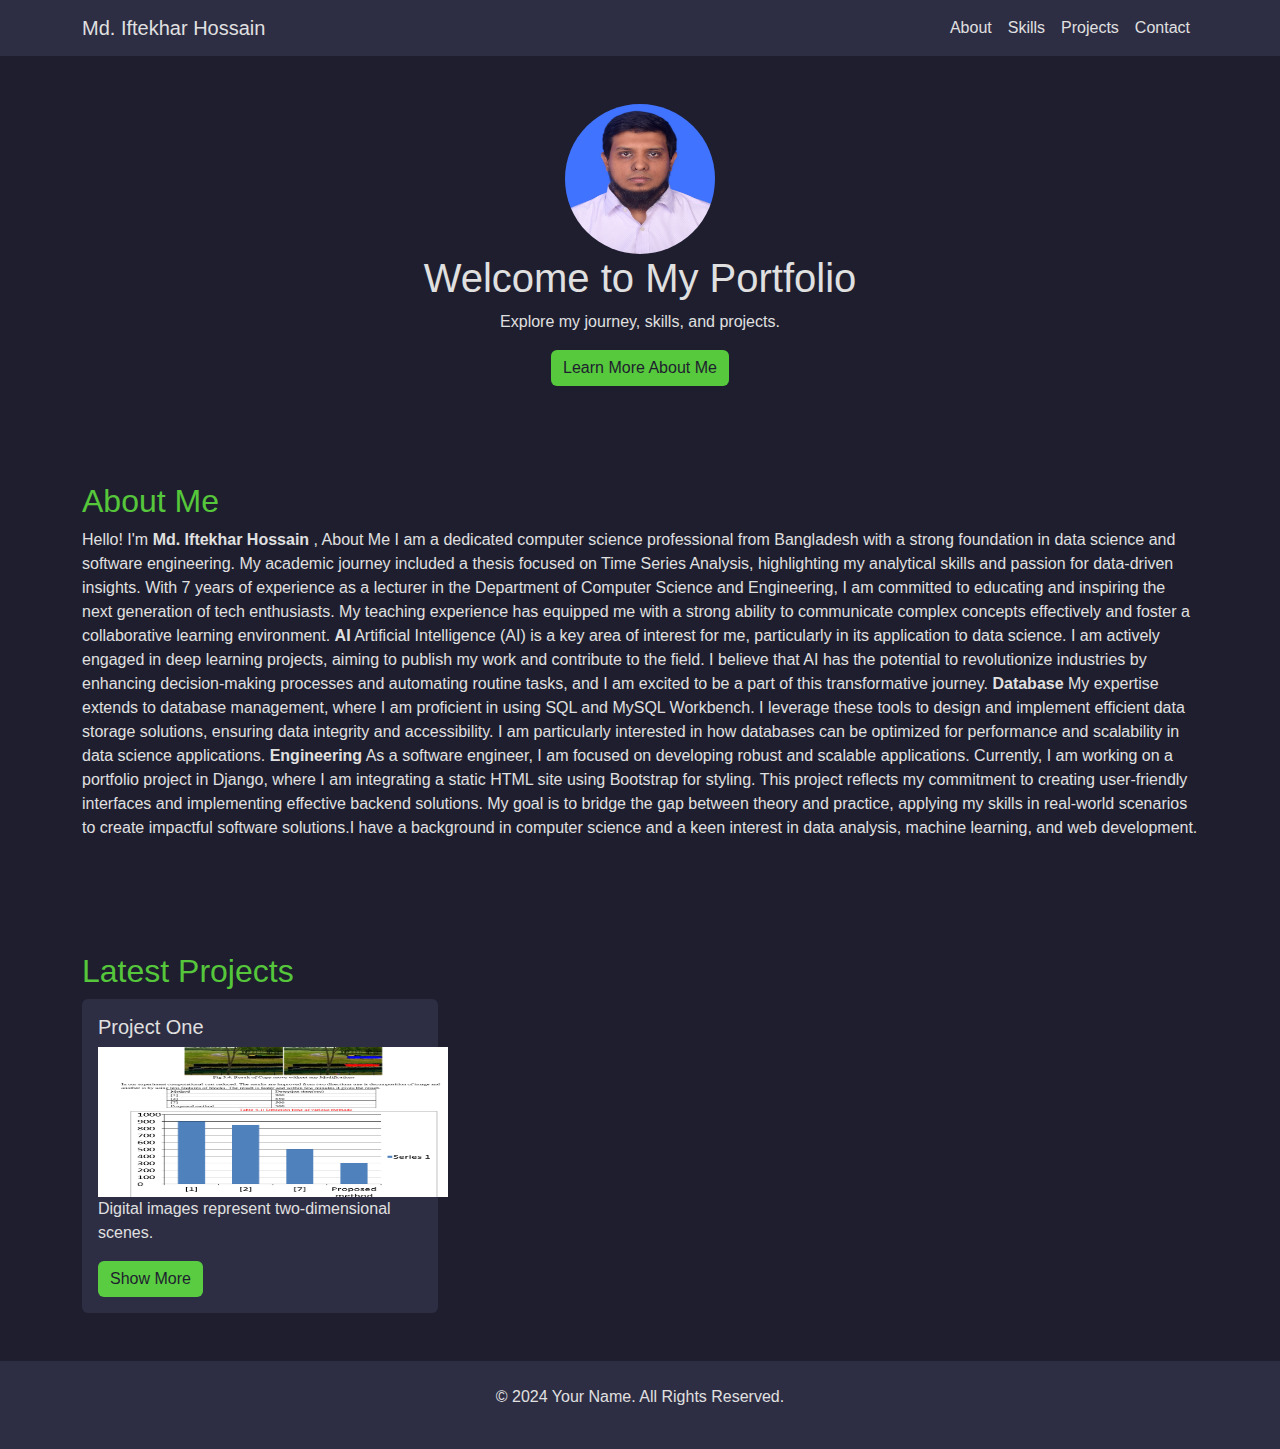
==== index.html @ cca9cec4 "Add files via upload" ====
<!DOCTYPE html>
<html lang="en">
<head>
    <meta charset="UTF-8">
    <meta name="viewport" content="width=device-width, initial-scale=1.0">
    <title>Home - Your Portfolio</title>
    <link href="https://cdn.jsdelivr.net/npm/bootstrap@5.3.0-alpha1/dist/css/bootstrap.min.css" rel="stylesheet">
    <link rel="stylesheet" href="https://cdnjs.cloudflare.com/ajax/libs/font-awesome/6.0.0-beta3/css/all.min.css" integrity="sha384-k6RqeWeci5ZR/Lv4MR0sA0FfDOMtn5oL5z7e7wG1r1T64uF9z7eZ5p5njh0qv" crossorigin="anonymous">
    <link rel="stylesheet" href="style.css">
</head>
<body>
    <!-- Navigation -->
    <nav class="navbar navbar-expand-lg navbar-dark">
        <div class="container">
            <a class="navbar-brand" href="index.html">Md. Iftekhar Hossain</a>
            <button class="navbar-toggler" type="button" data-bs-toggle="collapse" data-bs-target="#navbarNav" aria-controls="navbarNav" aria-expanded="false" aria-label="Toggle navigation">
                <span class="navbar-toggler-icon"></span>
            </button>
            <div class="collapse navbar-collapse" id="navbarNav">
                <ul class="navbar-nav ms-auto">
                    <li class="nav-item"><a class="nav-link" href="about.html">About</a></li>
                    <li class="nav-item"><a class="nav-link" href="skills.html">Skills</a></li>
                    <li class="nav-item"><a class="nav-link" href="projects.html">Projects</a></li>
                    <li class="nav-item"><a class="nav-link" href="contact.html">Contact</a></li>
                </ul>
            </div>
        </div>
    </nav>

<!--about me-->
    <header class="text-center py-5">
        <img src="profile.jpg" alt="Your Name" class="rounded-circle" style="width: 150px; height: 150px;">
        <h1 class="fadeIn">Welcome to My Portfolio</h1>
        <p>Explore my journey, skills, and projects.</p>
        <a href="about.html" class="btn btn-custom">Learn More About Me</a>

            

    </header>


    <!--about me section-->
    <section class="container py-5 slideInUp">
        <h2>About Me</h2>
        <p>Hello! I'm <strong>Md. Iftekhar Hossain </strong>, About Me
            I am a dedicated computer science professional from Bangladesh with a strong foundation 
            in data science and software engineering. My academic journey included a thesis focused on 
            Time Series Analysis, highlighting my analytical skills and passion for data-driven insights.
            With 7 years of experience as a lecturer in the Department of Computer Science and Engineering,
             I am committed to educating and inspiring the next generation of tech enthusiasts. 
             My teaching experience has equipped me with a strong ability to communicate complex 
             concepts effectively and foster a collaborative learning environment.
            
            <strong>AI</strong>
            Artificial Intelligence (AI) is a key area of interest for me, 
            particularly in its application to data science. I am actively engaged in deep
             learning projects, aiming to publish my work and contribute to the field. I believe
              that AI has the potential to revolutionize industries by enhancing decision-making 
              processes and automating routine tasks, and I am excited to be a part of this 
              transformative journey.
            <strong>Database</strong>
            My expertise extends to database management,
             where I am proficient in using SQL and MySQL Workbench. 
             I leverage these tools to design and implement efficient data storage solutions, 
             ensuring data integrity and accessibility. I am particularly interested in how 
             databases can be optimized for performance and scalability in data science applications.
            <strong>Engineering</strong> 
            As a software engineer, I am focused on developing robust and scalable applications. Currently, I am working on a portfolio project in Django, where I am integrating a static HTML site using Bootstrap for styling. This project reflects my commitment to creating user-friendly interfaces and implementing effective backend solutions. My goal is to bridge the gap between theory and practice, applying my skills in real-world scenarios to create impactful software solutions.I have a background in computer science and a keen interest in data analysis, machine learning, and web development.</p>
          </section>

<!--project details-->
    <section class="container py-5 slideInUp">
        
        <h2>Latest Projects</h2>
        <div class="row">
            <div class="col-md-4">
                <div class="card">
                    <div class="card-body">
                        <h5 class="card-title">Project One</h5>
                        <img src="project1.jpg" alt="Your Name" class="square" style="width: 350px; height: 150px;">
                        <p class="card-text" class=" center">Digital images represent two-dimensional scenes.</p>
                        <a href="projects.html" class="btn btn-custom"  >Show More</a>
                    </div>
                </div>
            </div>
        </div>

    </section>



    <footer class="text-center py-4">
        <p>&copy; 2024 Your Name. All Rights Reserved.</p>
    </footer>

    <!-- Bootstrap JS -->
    <script src="https://cdn.jsdelivr.net/npm/@popperjs/core@2.9.3/dist/umd/popper.min.js"></script>
    <script src="https://cdn.jsdelivr.net/npm/bootstrap@5.3.0-alpha1/dist/js/bootstrap.min.js"></script>
</body>
</html>
---- style.css ----
/* Shared Dark Mode Styles */
:root {
    --primary-color: #1e1e2f; /* Dark Background */
    --secondary-color: #2d2d44; /* Slightly lighter dark for sections */
    --accent-color: #69ff40c2; /* Popping Pink */
    --text-color: #e0e0e0; /* Light Text */
    --link-color: #29b6f6; /* Teal Links */
}

body {
    background-color: var(--primary-color);
    color: var(--text-color);
    font-family: 'Roboto', sans-serif;
}

.navbar {
    background-color: var(--secondary-color);
}

.navbar-brand,
.nav-link {
    color: var(--text-color) !important;
}

.nav-link:hover {
    color: var(--accent-color) !important;
}

h2 {
    color: var(--accent-color);
}

a {
    color: var(--link-color);
}

a:hover {
    color: var(--accent-color);
}

.card {
    background-color: var(--secondary-color);
    border: none;
    color: var(--text-color);
}

footer {
    background-color: var(--secondary-color);
    color: var(--text-color);
}

.btn-custom {
    background-color: var(--accent-color);
    color: var(--primary-color);
    border: none;
}

.btn-custom:hover {
    background-color: #ff79c6;
}

/* Animations */
.fadeIn {
    animation: fadeIn 0.6s ease-in-out;
}

@keyframes fadeIn {
    from {
        opacity: 0;
    }
    to {
        opacity: 1;
    }
}

.zoomIn {
    animation: zoomIn 0.6s ease-in-out;
}

@keyframes zoomIn {
    from {
        transform: scale(0.8);
        opacity: 0;
    }
    to {
        transform: scale(1);
        opacity: 1;
    }
}

.slideInUp {
    animation: slideInUp 0.6s ease-in-out;
}

@keyframes slideInUp {
    from {
        transform: translateY(20px);
        opacity: 0;
    }
    to {
        transform: translateY(0);
        opacity: 1;
    }
}
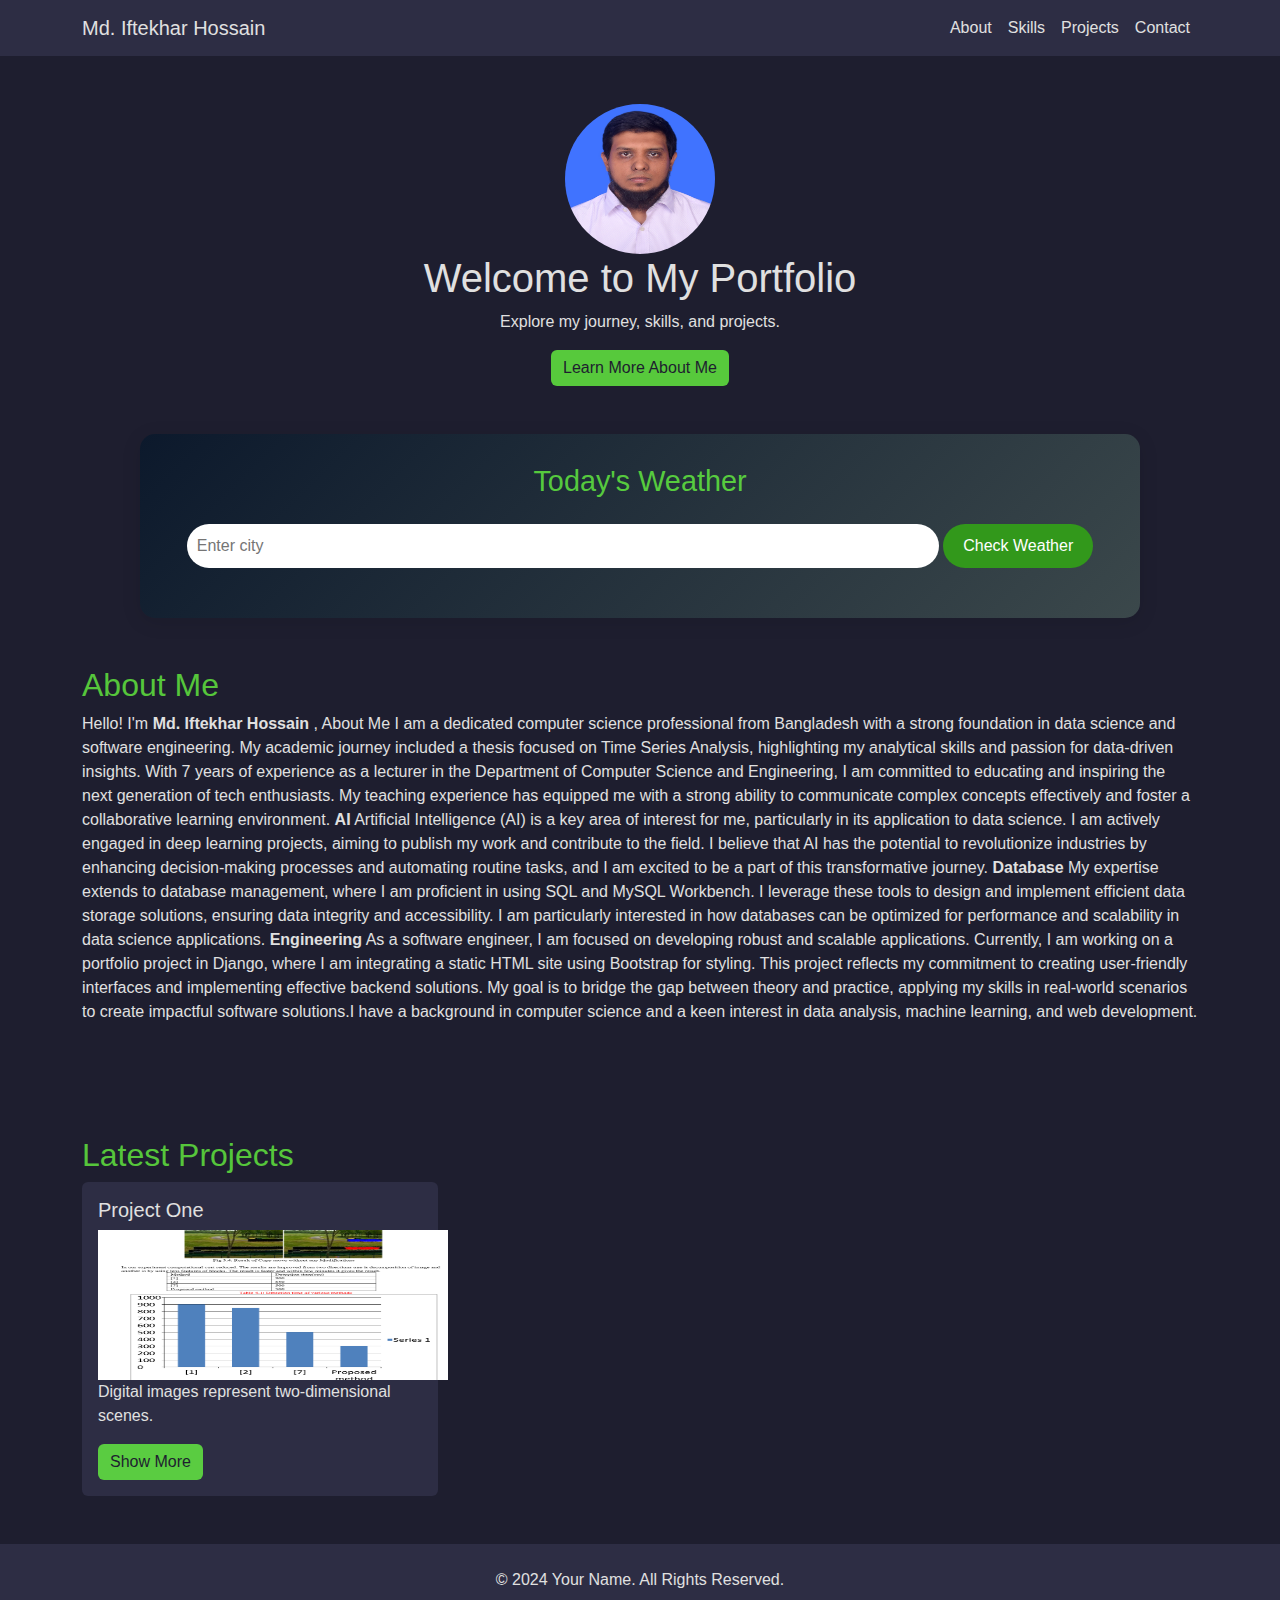
==== commit a7f5147b: "Add files via upload" ====
--- a/index.html
+++ b/index.html
@@ -33,12 +33,29 @@
         <h1 class="fadeIn">Welcome to My Portfolio</h1>
         <p>Explore my journey, skills, and projects.</p>
         <a href="about.html" class="btn btn-custom">Learn More About Me</a>
-
-            
-
     </header>
 
+<!-- Weather Section -->
+<div class="weather-container">
+    <div class="weather-header">
+        <h2>Today's Weather</h2>
+        <input type="text" id="city-input" placeholder="Enter city">
+        <button id="get-weather" class="weather-btn">Check Weather</button>
+    </div>
 
+                <div id="weather-info" class="weather-info hidden">
+                    <div class="weather-city">
+                        <h3 id="city-name"></h3>
+                    </div>
+                    <div class="weather-details">
+                        <div class="weather-icon" id="weather-icon"></div>
+                        <div class="weather-temp">
+                            <h1 id="temperature"></h1>
+                            <p id="weather-description"></p>
+                        </div>
+                    </div>
+                </div>
+            </div>
     <!--about me section-->
     <section class="container py-5 slideInUp">
         <h2>About Me</h2>
@@ -96,5 +113,6 @@
     <!-- Bootstrap JS -->
     <script src="https://cdn.jsdelivr.net/npm/@popperjs/core@2.9.3/dist/umd/popper.min.js"></script>
     <script src="https://cdn.jsdelivr.net/npm/bootstrap@5.3.0-alpha1/dist/js/bootstrap.min.js"></script>
+    <script src="script.js"></script>
 </body>
 </html>
--- a/style.css
+++ b/style.css
@@ -102,3 +102,90 @@
         opacity: 1;
     }
 }
+
+
+/* Weather Section Styles */
+.weather-container {
+    background: linear-gradient(135deg, #0c192c, #3b484b);
+    padding: 30px;
+    border-radius: 15px;
+    box-shadow: 0 4px 20px rgba(0, 0, 0, 0.1);
+    max-width: 1000px;
+    margin: auto;
+    color: white;
+    font-family: 'Roboto', sans-serif;
+    text-align: center;
+}
+
+.weather-header {
+    margin-bottom: 20px;
+}
+
+.weather-header h2 {
+    font-size: 1.8rem;
+    margin-bottom: 10px;
+}
+
+#city-input {
+    width: 80%;
+    padding: 10px;
+    border: none;
+    border-radius: 25px;
+    font-size: 1rem;
+}
+
+.weather-btn {
+    background-color: #32981b;
+    border: none;
+    border-radius: 25px;
+    padding: 10px 20px;
+    color: white;
+    cursor: pointer;
+    margin-top: 15px;
+    transition: background-color 0.3s;
+}
+
+.weather-btn:hover {
+    background-color: #ff4747;
+}
+
+.weather-info {
+    margin-top: 20px;
+    opacity: 0;
+    transition: opacity 0.5s;
+}
+
+.weather-info.hidden {
+    display: none;
+}
+
+.weather-info.visible {
+    display: block;
+    opacity: 1;
+}
+
+.weather-details {
+    display: flex;
+    align-items: center;
+    justify-content: center;
+    margin-top: 20px;
+}
+
+.weather-icon {
+    margin-right: 20px;
+}
+
+.weather-icon img {
+    width: 80px;
+}
+
+.weather-temp h1 {
+    font-size: 3rem;
+    margin: 0;
+}
+
+.weather-temp p {
+    font-size: 1.2rem;
+    margin: 5px 0 0;
+    color: #f1f1f1;
+}
